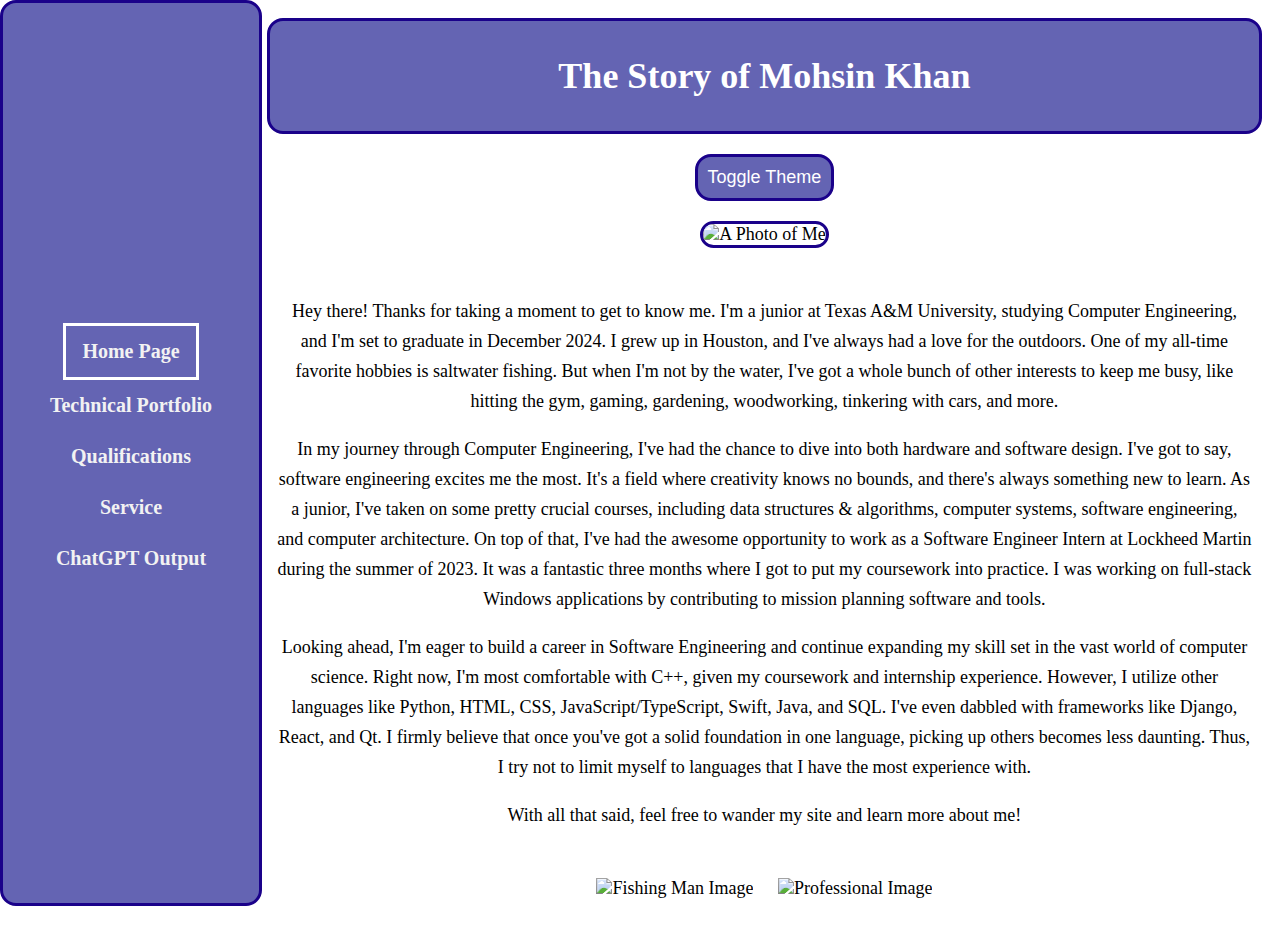
==== index.html @ 76c2a4f7 "Add files via upload" ====
<!DOCTYPE html>
<html lang="en">
<head>
    <meta charset="UTF-8">
    <meta http-equiv="X-UA-Compatible" content="IE=edge">
    <meta name="viewport" content="width=device-width, initial-scale=1.0">
    <title>Mohsin's Site</title>
    <link id="theme-link" rel="stylesheet" href="style1.css">
</head>
<body>
    <script src="change_theme.js" type="text/javascript"></script>

    <div class="landing">

        <div class="sidebar">
            <ul class = "nav">
                <li><a class="active" href="index.html">Home Page</a></li>
                <li><a href="tech.html">Technical Portfolio</a></li>
                <li><a href="qual.html">Qualifications</a></li>
                <li><a href="serv.html">Service</a></li>
                <li><a href="gpt.html">ChatGPT Output</a></li>
              </ul>
        </div>

        <div class="heading main">
            <h1>The Story of Mohsin Khan</h1>
        </div>

        <button id="theme-toggle" class="main" onclick="toggle_theme()">Toggle Theme</button>

        <div class="main">
            <img class="profile" src="images/pfp1.jpeg" alt="A Photo of Me">
        </div>

        <div class="bio main">
            <p>
               Hey there! Thanks for taking a moment to get to know me. I'm a junior at Texas A&M University, studying Computer Engineering, 
               and I'm set to graduate in December 2024. I grew up in Houston, and I've always had a love for the outdoors. One of my all-time favorite hobbies is saltwater fishing. 
               But when I'm not by the water, I've got a whole bunch of other interests to keep me busy, like hitting the gym, gaming, gardening, woodworking, tinkering with cars, and more.
            </p>
            <p>
               In my journey through Computer Engineering, I've had the chance to dive into both hardware and software design. I've got to say, software engineering excites me the most. 
               It's a field where creativity knows no bounds, and there's always something new to learn. As a junior, I've taken on some pretty crucial courses, including data structures & algorithms, 
               computer systems, software engineering, and computer architecture. On top of that, I've had the awesome opportunity to work as a Software Engineer Intern at Lockheed Martin during the summer of 2023. 
               It was a fantastic three months where I got to put my coursework into practice. I was working on full-stack Windows applications by contributing to mission planning software and tools.
            </p>
            <p>
               Looking ahead, I'm eager to build a career in Software Engineering and continue expanding my skill set in the vast world of computer science. Right now, I'm most comfortable with C++, given my coursework 
               and internship experience. However, I utilize other languages like Python, HTML, CSS, JavaScript/TypeScript, Swift, Java, and SQL. I've even dabbled with frameworks like Django, React, and Qt. I firmly 
               believe that once you've got a solid foundation in one language, picking up others becomes less daunting. Thus, I try not to limit myself to languages that I have the most experience with.
            </p>
            <p>With all that said, feel free to wander my site and learn more about me!</p>
          </div>
        
        <div class="main">
            <img class="iso" src="images/fishing.png" alt="Fishing Man Image">
            <img class="iso" src="images/professional.png" alt="Professional Image">
        </div>
    </div>
</body>
</html>
---- style1.css ----
div {
    color: black;
    font-size: 18px;
}

.landing {
    text-align: center;
    height: 100%;
    width: 100%;
    padding: 10px;
    box-sizing: border-box;
    font-family: Georgia, 'Times New Roman', Times, serif;
  }
  
.heading {
    border: 3px solid rgb(26, 1, 138);
    background-color:rgb(100, 100, 179);
    color: white;
    display: flex;
    position: relative;
    top: 0;
    justify-content: center;
    border-radius: 1rem;
    z-index: 99;
}

.main {
    margin-left: 20%;
    padding: 10px;
}

.sidebar {
    border: 3px solid rgb(26, 1, 138);
    position: fixed;
    top: 0;
    left: 0;
    width: 20%;
    height:100%;
    background-color: rgb(100, 100, 179);
    display: flex;
    flex-direction: column;
    align-items: center;
    justify-content: center;
    border-radius: 1rem;
}

.card {
    border: 3px solid rgb(26, 1, 138);
    border-radius: 1rem;
    padding: 20px;
    margin-top: 10px;
    box-shadow: 0 2px 4px black;
    background-color: pink;
    display: flex;
    flex-direction: column;
    text-decoration: none;
    transition: transform 0.5s ease;
    text-align: start;
    color: inherit;
}

.card:hover {
    transform: scale(1.05);
}

.card h3 {
    font-style: italic;
}

.card object {
    height: 1100px;
    width: auto;
}

.nav {
    list-style-type: none;
    padding: 0;
}

.nav a {

    display: inline-block;
    text-decoration: none;
    padding: 14px 16px;
    font-weight: bold;
    color: #f2f2f2;
    font-size: 20px;
}

.nav a:hover {
    background-color: #ddd;
    color: black;
}

.nav .active {
    border: 3px solid white;
}

.profile{
    width: 300px; 
    height: auto;
    margin: 10px; 
    border: 3px solid rgb(26, 1, 138);
    border-radius: 1rem;
}

.bio {
    line-height: 30px;
}
  
.iso {
    width: 300px;
    height: auto;
    margin: 10px;
}

.links{
    list-style-type: circle;
}

.links a {
    text-decoration: none;
    font-size: 20px;
}

#theme-toggle {
    background-color:rgb(100, 100, 179);
    font-size: 18px;
    color: white;
    border: 3px solid rgb(26, 1, 138);
    border-radius: 1rem;
    margin-top: 20px;
}
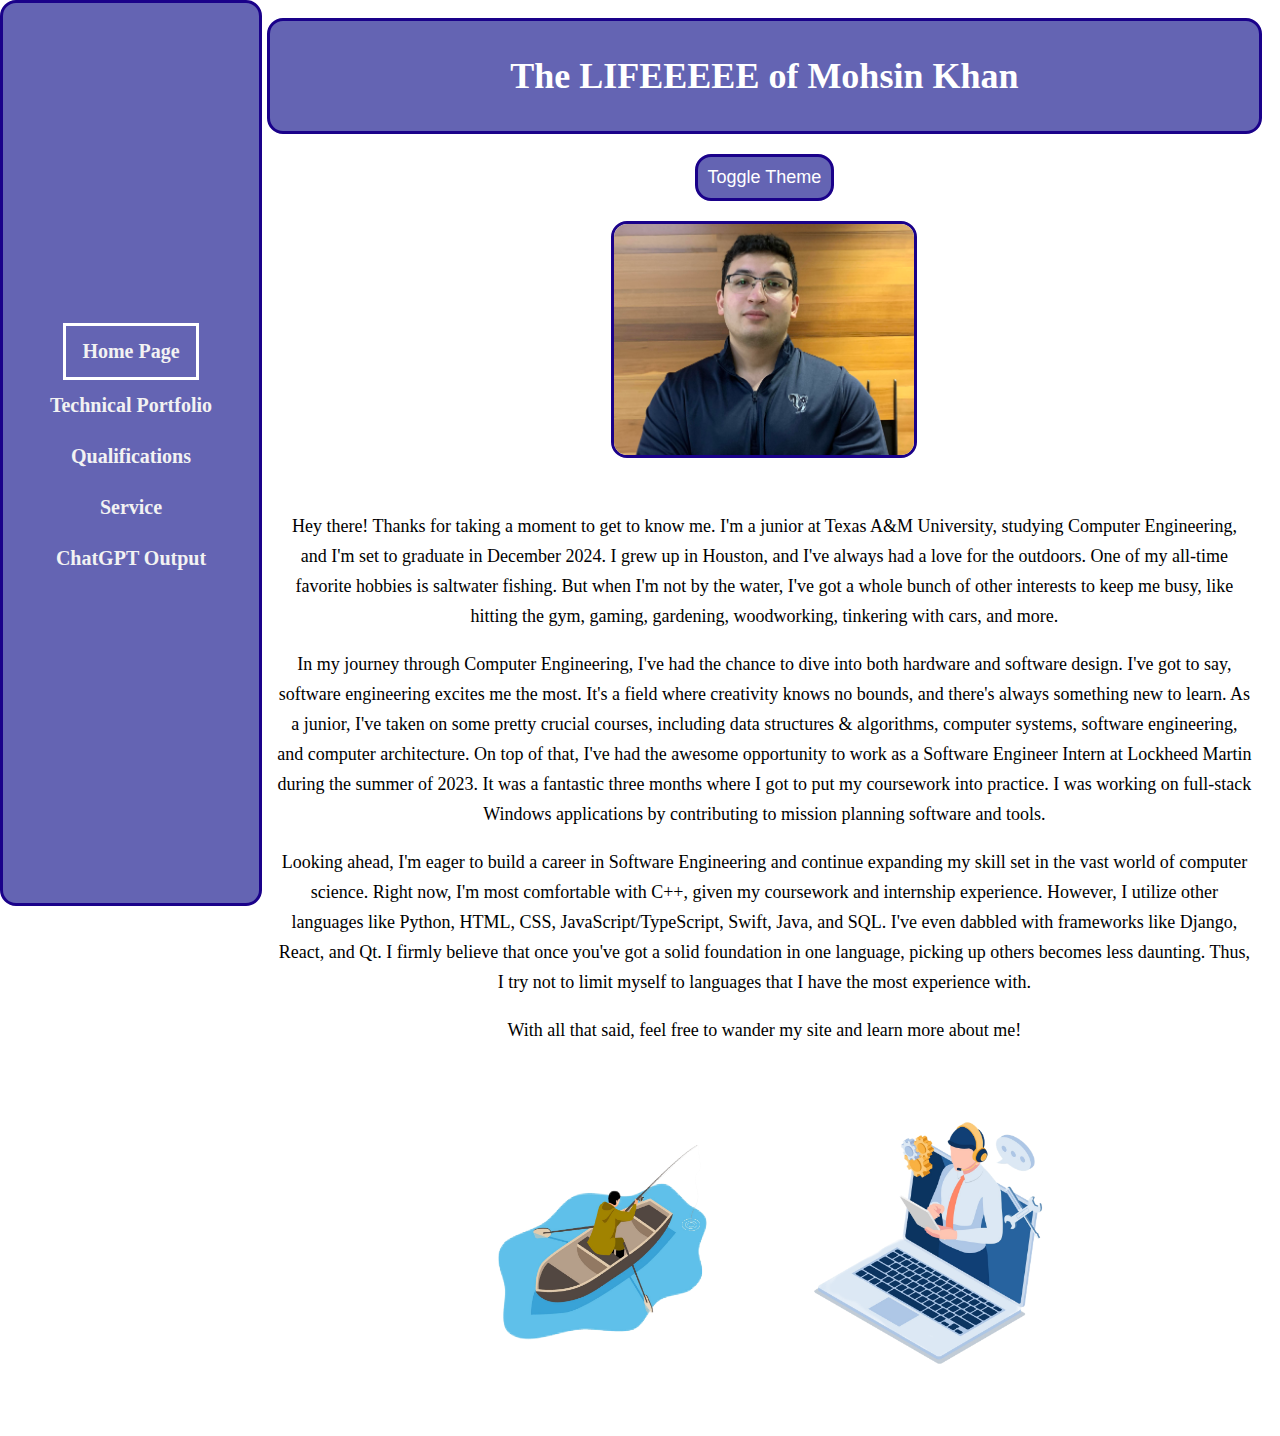
==== commit 8bc751dd: "Changed heading1" ====
--- a/index.html
+++ b/index.html
@@ -23,7 +23,7 @@
         </div>
 
         <div class="heading main">
-            <h1>The Story of Mohsin Khan</h1>
+            <h1>The LIFEEEEE of Mohsin Khan</h1>
         </div>
 
         <button id="theme-toggle" class="main" onclick="toggle_theme()">Toggle Theme</button>
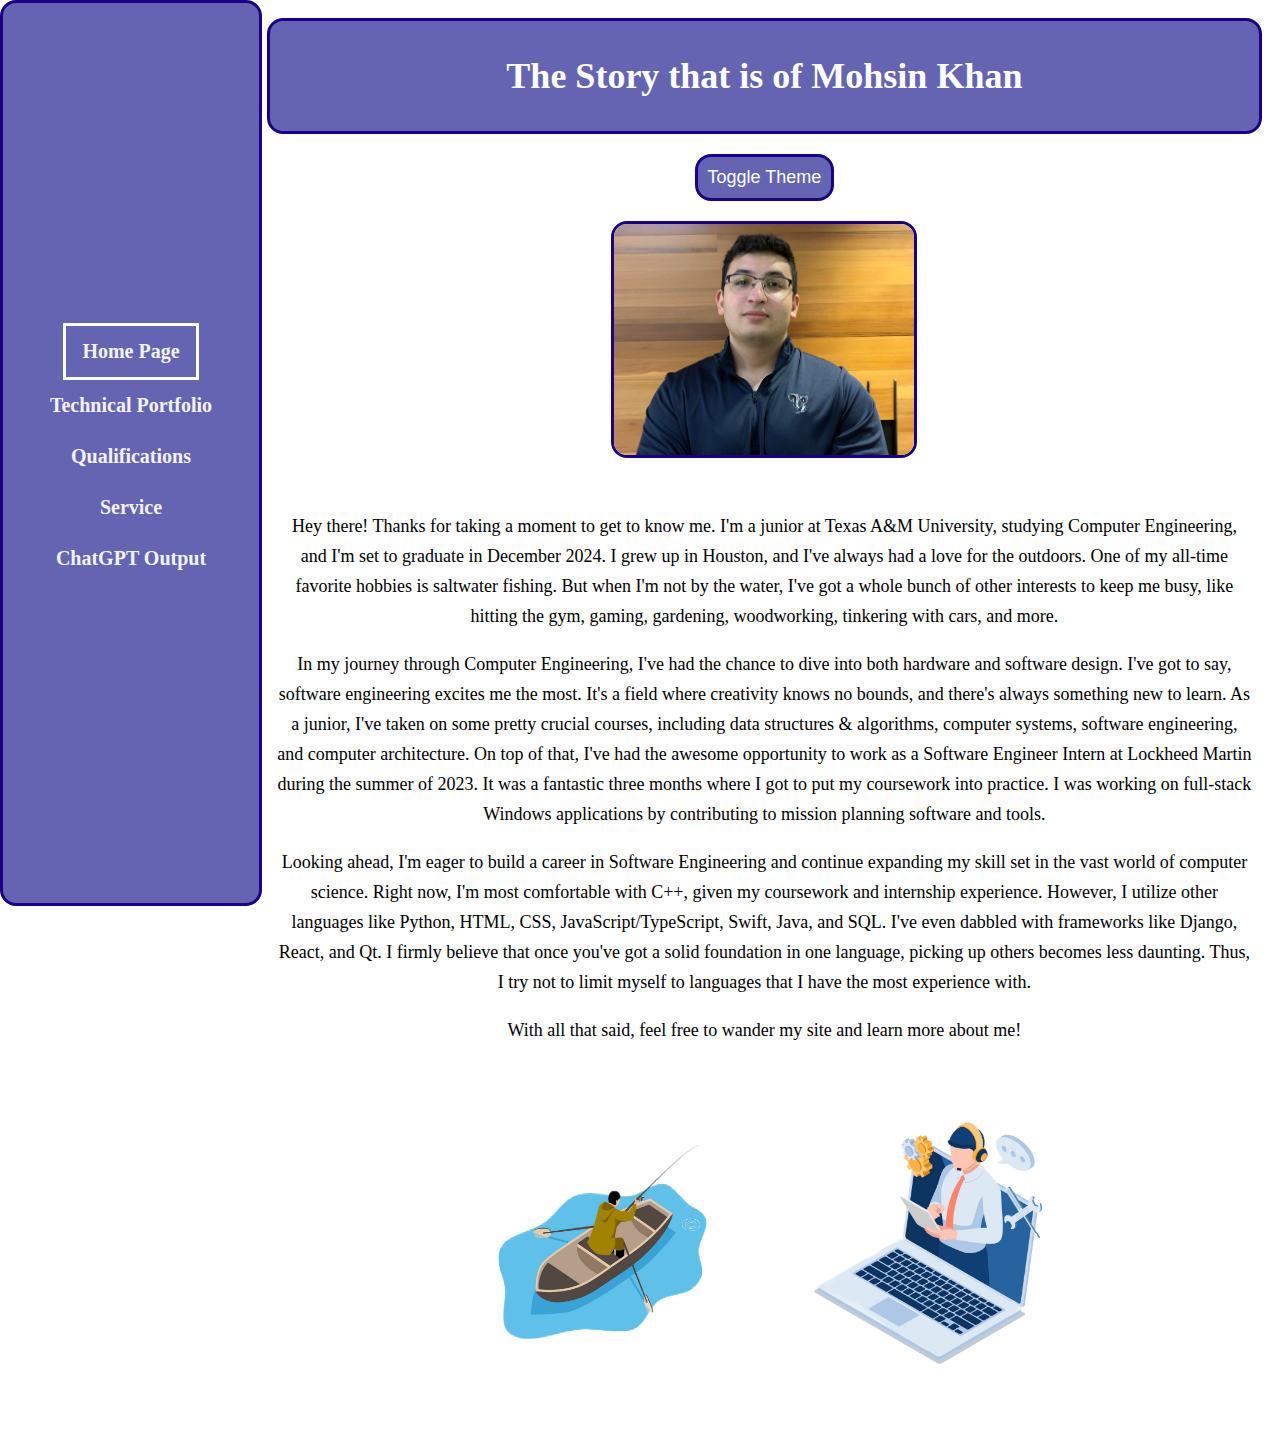
==== commit 405d8ebd: "Changed heading 1 again" ====
--- a/index.html
+++ b/index.html
@@ -23,7 +23,7 @@
         </div>
 
         <div class="heading main">
-            <h1>The LIFEEEEE of Mohsin Khan</h1>
+            <h1>The Story that is of Mohsin Khan</h1>
         </div>
 
         <button id="theme-toggle" class="main" onclick="toggle_theme()">Toggle Theme</button>
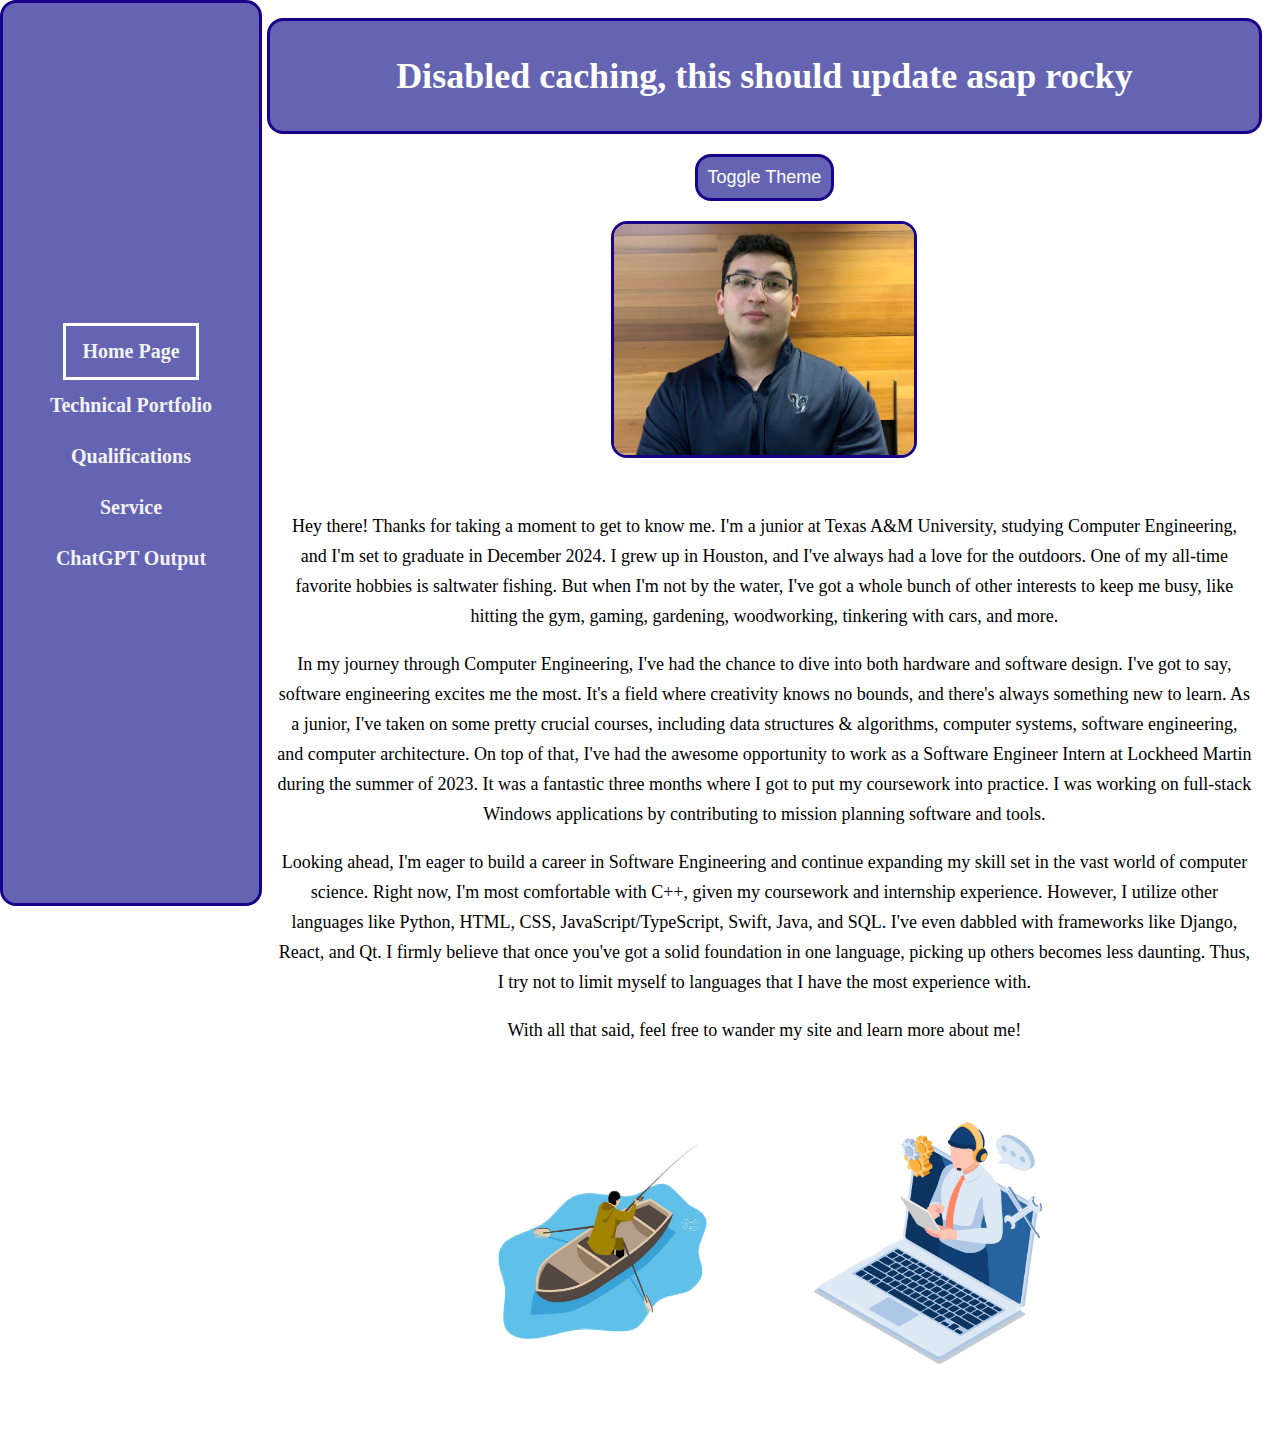
==== commit ff003792: "disabled caching" ====
--- a/index.html
+++ b/index.html
@@ -23,7 +23,7 @@
         </div>
 
         <div class="heading main">
-            <h1>The Story that is of Mohsin Khan</h1>
+            <h1>Disabled caching, this should update asap rocky</h1>
         </div>
 
         <button id="theme-toggle" class="main" onclick="toggle_theme()">Toggle Theme</button>
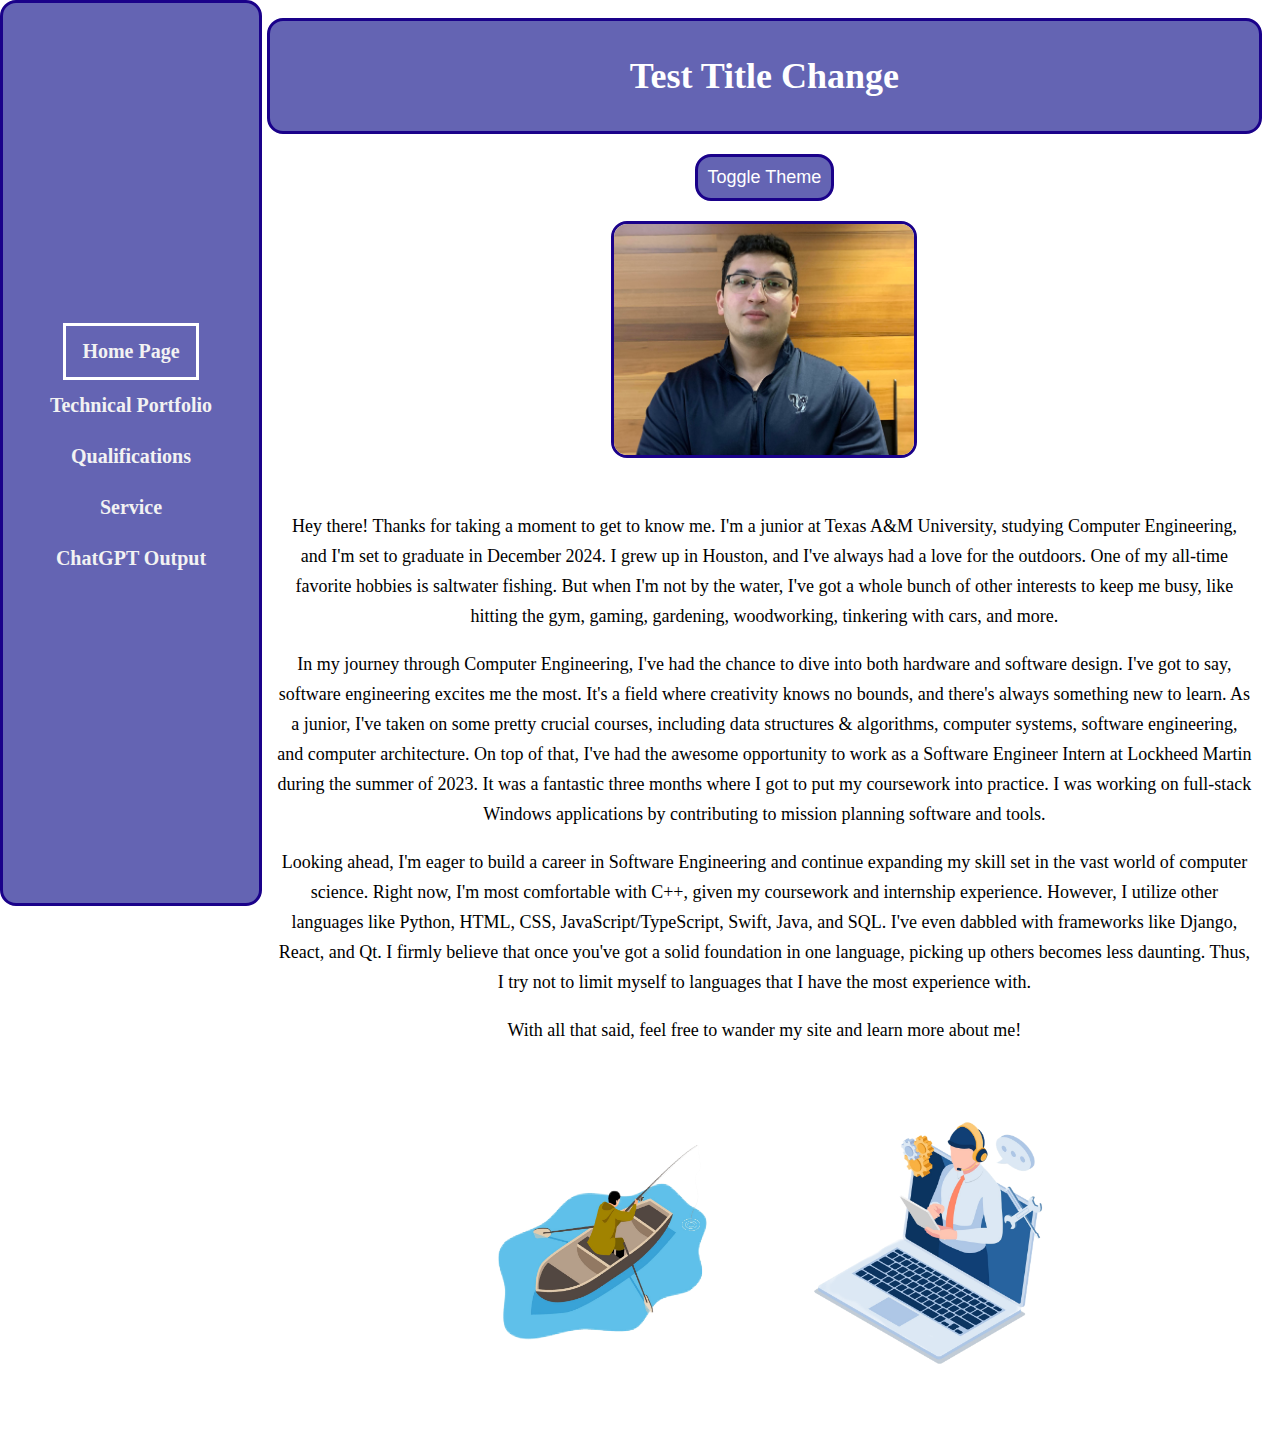
==== commit dc8457e8: "Changed title for documentation" ====
--- a/index.html
+++ b/index.html
@@ -23,7 +23,7 @@
         </div>
 
         <div class="heading main">
-            <h1>Disabled caching, this should update asap rocky</h1>
+            <h1>Test Title Change</h1>
         </div>
 
         <button id="theme-toggle" class="main" onclick="toggle_theme()">Toggle Theme</button>
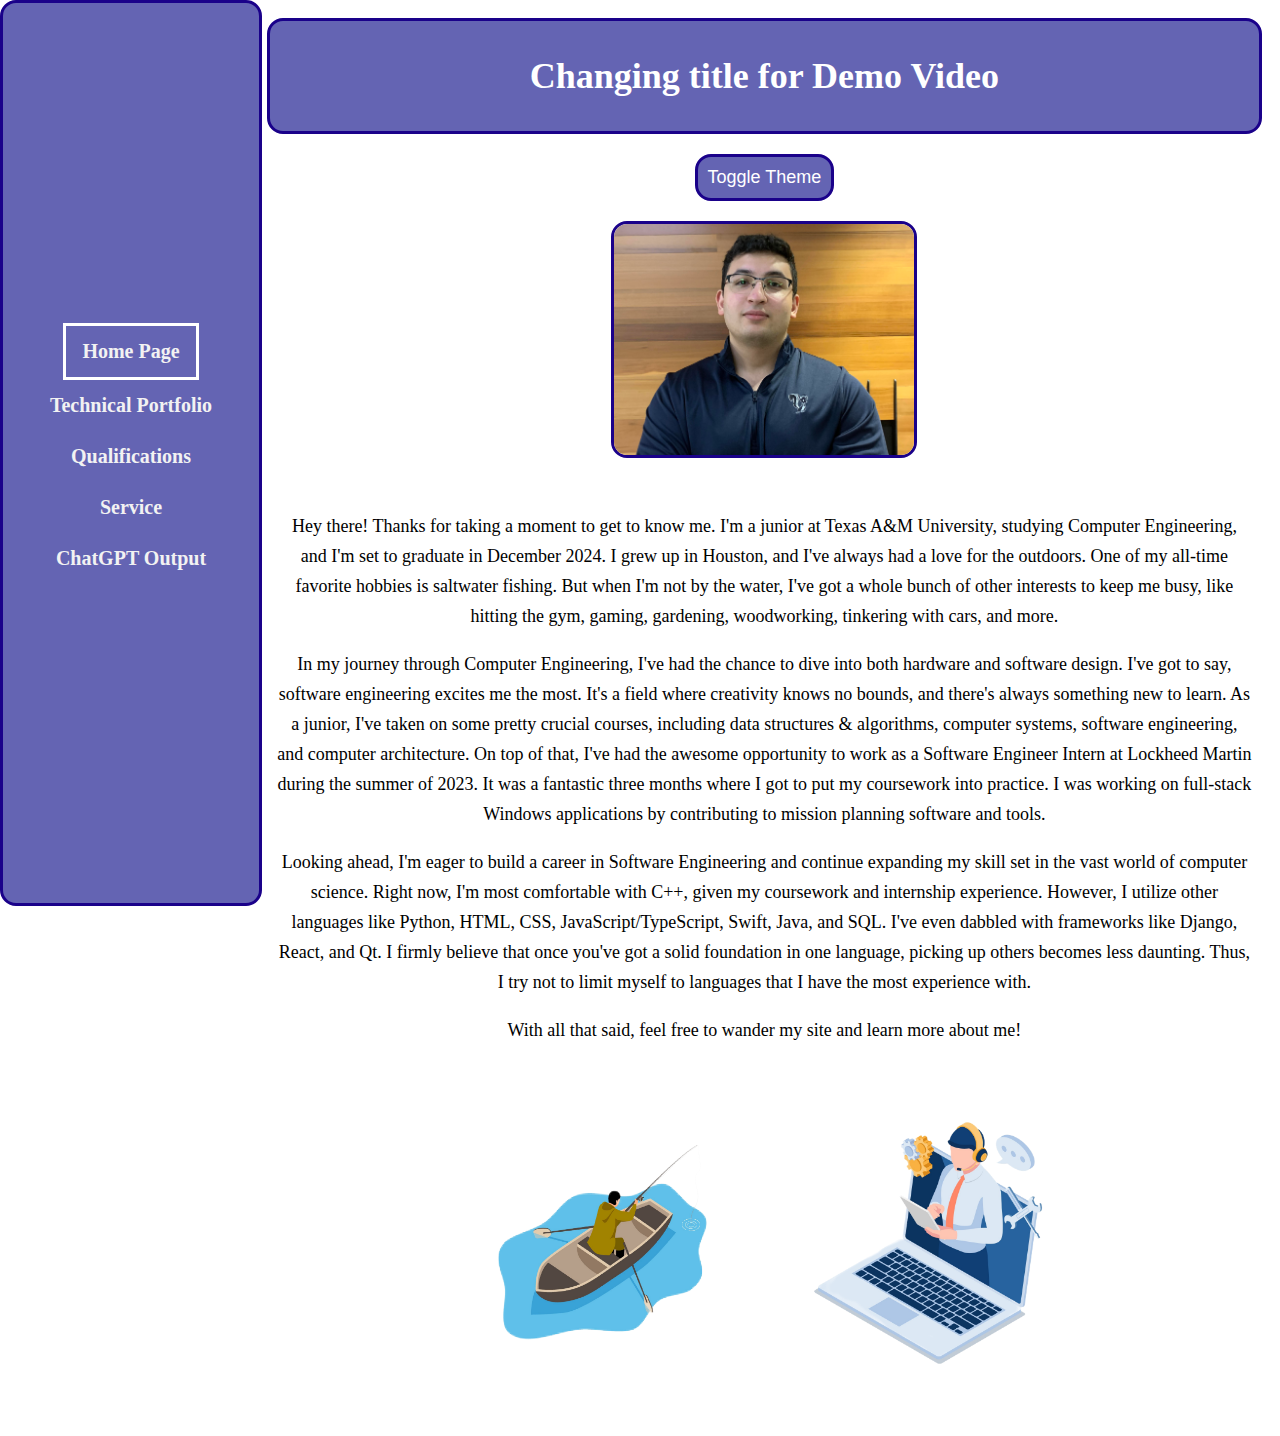
==== commit eabf6577: "Demo Video Changes" ====
--- a/index.html
+++ b/index.html
@@ -23,7 +23,7 @@
         </div>
 
         <div class="heading main">
-            <h1>Test Title Change</h1>
+            <h1>Changing title for Demo Video</h1>
         </div>
 
         <button id="theme-toggle" class="main" onclick="toggle_theme()">Toggle Theme</button>
